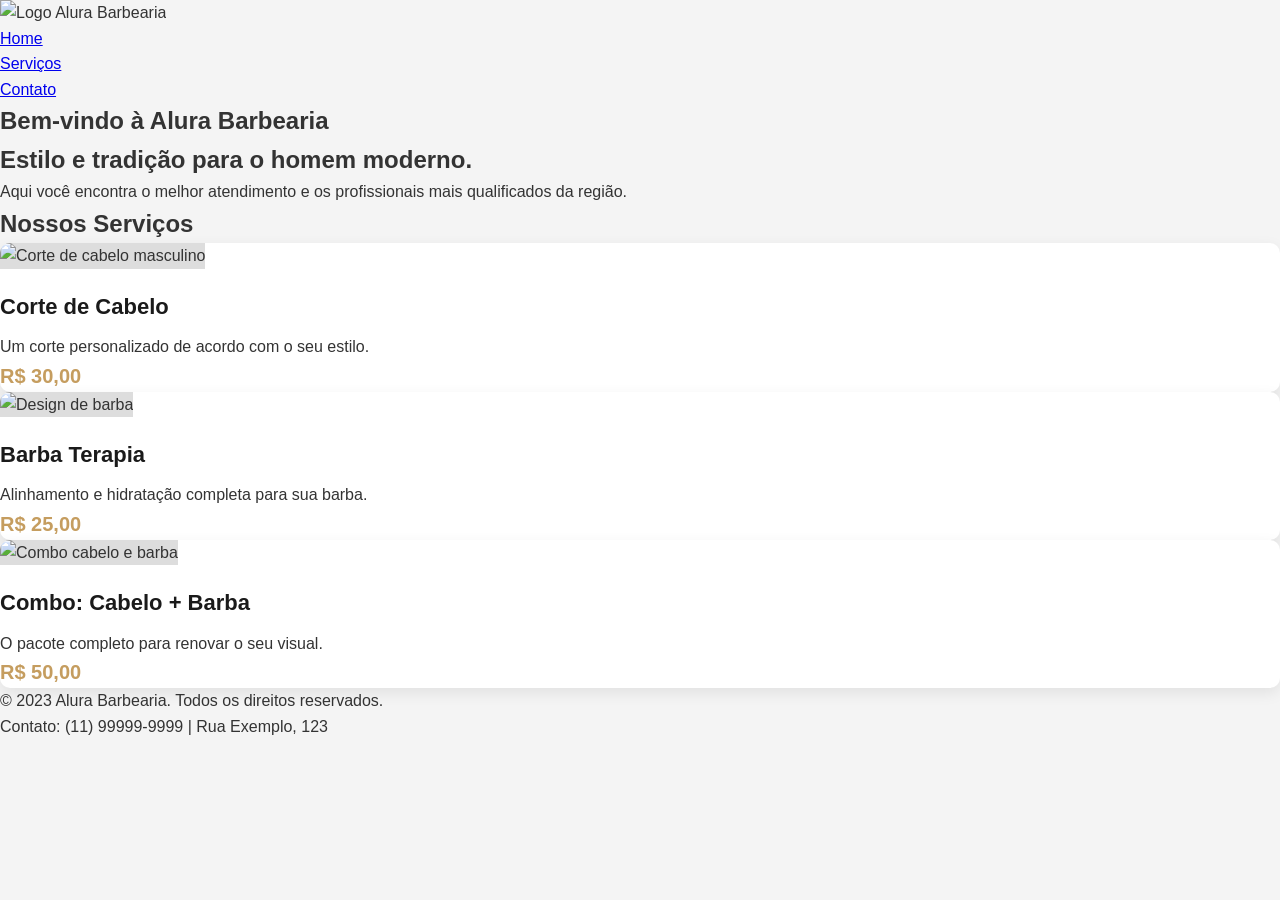
==== index.html @ dc300158 "barbeariahtml" ====
<!DOCTYPE html>
<html lang="pt-br">
<head>
    <meta charset="UTF-8">
    <meta name="viewport" content="width=device-width, initial-scale=1.0">
    <title>Alura Barbearia</title>
    <!-- Link para o arquivo de estilo CSS -->
    <link rel="stylesheet" href="style.css">
</head>
<body>

    <header>
        <!-- Substitua o src abaixo pelo link real da sua logo se tiver -->
        <img src="https://via.placeholder.com/150x150?text=ALURA+LOGO" alt="Logo Alura Barbearia">
        
        <nav>
            <ul>
                <li><a href="#home">Home</a></li>
                <li><a href="#produtos">Serviços</a></li>
                <li><a href="#contato">Contato</a></li>
            </ul>
        </nav>
    </header>

    <main>
        <section id="home">
            <h1>Bem-vindo à Alura Barbearia</h1>
            <h2>Estilo e tradição para o homem moderno.</h2>
            <p>Aqui você encontra o melhor atendimento e os profissionais mais qualificados da região.</p>
        </section>

        <section id="produtos">
            <h2>Nossos Serviços</h2>
            
            <div class="servicos-grid">
                <!-- Serviço 1 -->
                <div class="card-servico">
                    <!-- Coloque o link real da imagem no src abaixo -->
                    <img src="https://images.unsplash.com/photo-1503951914875-452162b0f3f1?ixlib=rb-1.2.1&auto=format&fit=crop&w=500&q=60" alt="Corte de cabelo masculino">
                    <div class="card-content">
                        <h3>Corte de Cabelo</h3>
                        <p>Um corte personalizado de acordo com o seu estilo.</p>
                        <span class="preco">R$ 30,00</span>
                    </div>
                </div>

                <!-- Serviço 2 -->
                <div class="card-servico">
                    <img src="https://images.unsplash.com/photo-1622286342621-4bd786c2447c?ixlib=rb-1.2.1&auto=format&fit=crop&w=500&q=60" alt="Design de barba">
                    <div class="card-content">
                        <h3>Barba Terapia</h3>
                        <p>Alinhamento e hidratação completa para sua barba.</p>
                        <span class="preco">R$ 25,00</span>
                    </div>
                </div>

                <!-- Serviço 3 -->
                <div class="card-servico">
                    <img src="https://images.unsplash.com/photo-1593702288056-7927d6f5b2b2?ixlib=rb-1.2.1&auto=format&fit=crop&w=500&q=60" alt="Combo cabelo e barba">
                    <div class="card-content">
                        <h3>Combo: Cabelo + Barba</h3>
                        <p>O pacote completo para renovar o seu visual.</p>
                        <span class="preco">R$ 50,00</span>
                    </div>
                </div>
            </div>
        </section>
    </main>

    <footer id="contato">
        <p>&copy; 2023 Alura Barbearia. Todos os direitos reservados.</p>
        <p>Contato: (11) 99999-9999 | Rua Exemplo, 123</p>
    </footer>

</body>
</html>
---- style.css ----
/* ===== RESET E CONFIGURAÇÕES GERAIS ===== */
* {
    margin: 0;
    padding: 0;
    box-sizing: border-box;
    font-family: 'Segoe UI', Tahoma, Geneva, Verdana, sans-serif;
}

body {
    background-color: #f4f4f4; /* Cinza claro de fundo */
    color: #333;
    line-height: 1.6;
}

/* ===== CABEÇALHO ===== */
.cabecalho {
    background-color: #1a1a1a; /* Preto/cinza escuro */
    color: #fff;
    display: flex;
    justify-content: space-between;
    align-items: center;
    padding: 20px 5%;
    box-shadow: 0 2px 10px rgba(0,0,0,0.3);
}

.logo img {
    height: 80px; /* Ajuste a altura conforme sua imagem */
    width: auto;
}

.menu ul {
    list-style: none;
    display: flex;
    gap: 30px;
}

.menu a {
    color: #fff;
    text-decoration: none;
    font-weight: 600;
    font-size: 16px;
    text-transform: uppercase;
    transition: color 0.3s ease;
}

.menu a:hover {
    color: #c59d5f; /* Dourado/Cobre, cor clássica de barbearia */
}

/* ===== BANNER DE BOAS-VINDAS ===== */
.banner {
    text-align: center;
    padding: 60px 20px;
    background-color: #fff;
    border-bottom: 3px solid #c59d5f;
}

.banner h1 {
    font-size: 36px;
    color: #1a1a1a;
    margin-bottom: 15px;
    text-transform: uppercase;
}

.banner p {
    font-size: 18px;
    color: #555;
    max-width: 600px;
    margin: 0 auto 10px auto;
}

/* ===== SEÇÃO DE SERVIÇOS ===== */
.servicos {
    padding: 60px 5%;
    text-align: center;
}

.servicos h2 {
    font-size: 30px;
    color: #1a1a1a;
    margin-bottom: 40px;
    text-transform: uppercase;
    position: relative;
    display: inline-block;
}

/* Linha decorativa embaixo do título */
.servicos h2::after {
    content: '';
    display: block;
    width: 60px;
    height: 3px;
    background-color: #c59d5f;
    margin: 10px auto 0 auto;
}

/* Grid de Serviços (Layout em colunas) */
.grid-servicos {
    display: grid;
    grid-template-columns: repeat(auto-fit, minmax(280px, 1fr));
    gap: 30px;
    max-width: 1100px;
    margin: 0 auto;
}

/* Cartão de Serviço */
.card-servico {
    background-color: #fff;
    border-radius: 10px;
    overflow: hidden;
    box-shadow: 0 5px 15px rgba(0,0,0,0.08);
    transition: transform 0.3s ease, box-shadow 0.3s ease;
}

.card-servico:hover {
    transform: translateY(-5px); /* Efeito de levantar */
    box-shadow: 0 10px 25px rgba(0,0,0,0.15);
}

.card-servico img {
    width: 100%;
    height: 200px;
    object-fit: cover; /* Garante que a imagem não distorça */
    background-color: #ddd; /* Cor de fundo caso a imagem não carregue */
}

.card-servico h3 {
    font-size: 22px;
    color: #1a1a1a;
    margin: 20px 0 10px 0;
}

.card-servico .preco {
    font-size: 20px;
    font-weight: bold;
    color: #c59d5f; /* Dourado */
    margin-bottom: 20px;
}

/* ===== RODAPÉ ===== */
.rodape {
    background-color: #1a1a1a;
    color: #aaa;
    text-align: center;
    padding: 20px;
    font-size: 14px;
    margin-top: 40px;
}

/* ===== RESPONSIVIDADE (CELULAR) ===== */
@media (max-width: 768px) {
    .cabecalho {
        flex-direction: column;
        gap: 15px;
        padding: 15px;
    }

    .menu ul {
        gap: 15px;
    }

    .banner h1 {
        font-size: 28px;
    }

    .grid-servicos {
        grid-template-columns: 1fr; /* Uma coluna no celular */
    }
}
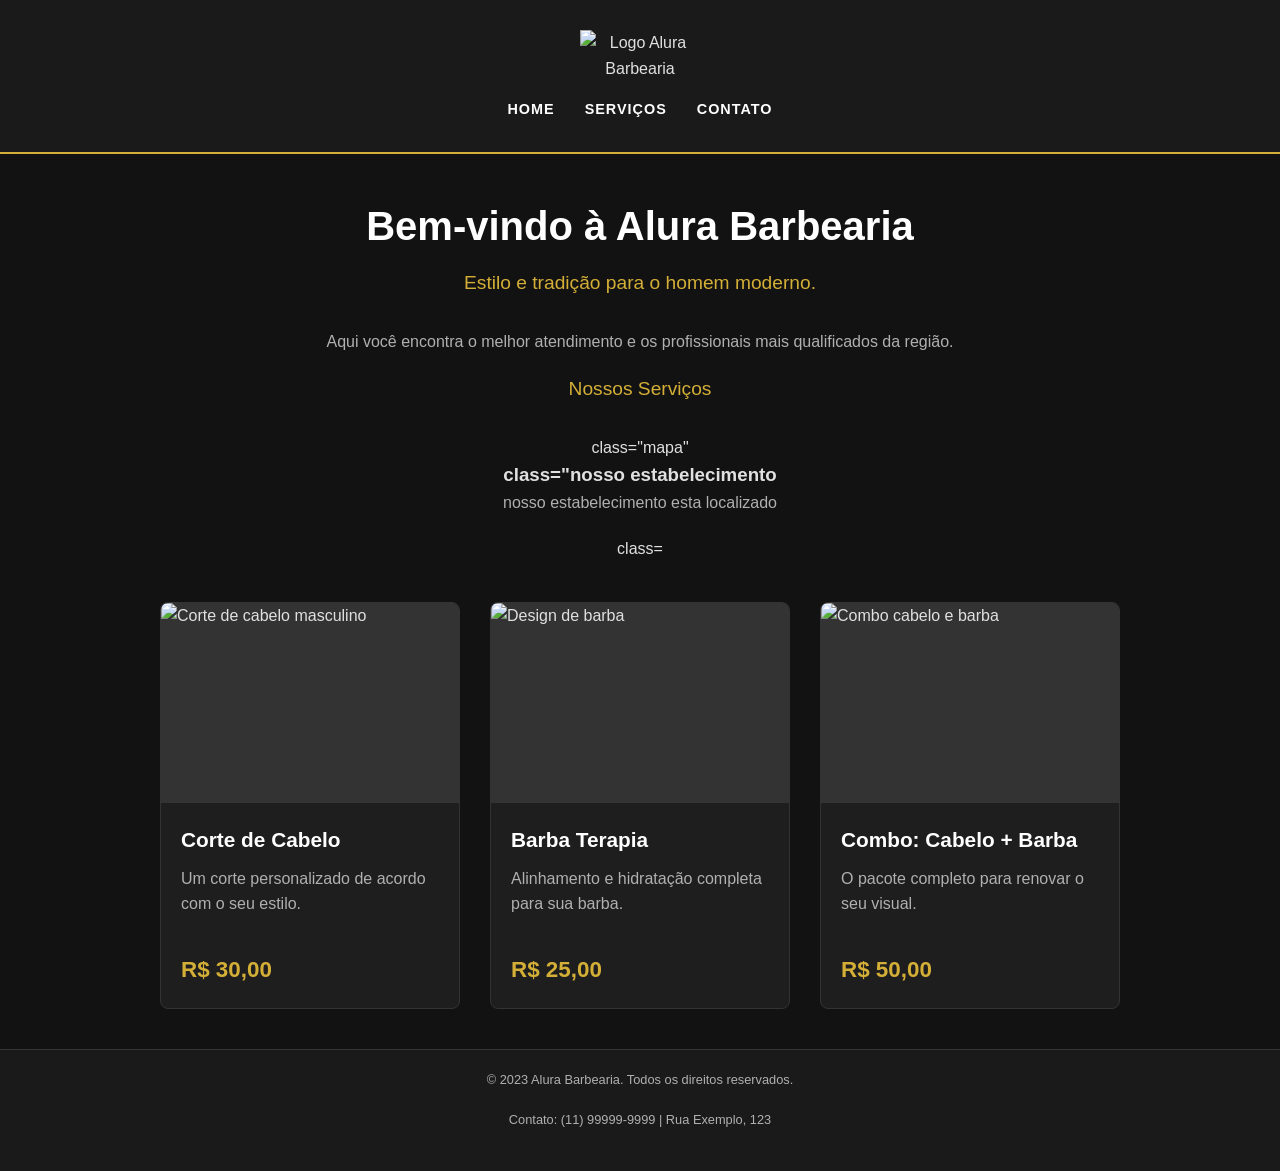
==== commit 8b753683: "barbeariaalurahtml" ====
--- a/index.html
+++ b/index.html
@@ -31,6 +31,12 @@
 
         <section id="produtos">
             <h2>Nossos Serviços</h2>
+            <selection> class="mapa" 
+                <h3>class="<titulo-PRINCIPAL>nosso estabelecimento </h3>
+                <p>nosso estabelecimento esta localizado </p>
+                <div>class=</div>
+                </titulo-PRINCIPAL> 
+            </selection>
             
             <div class="servicos-grid">
                 <!-- Serviço 1 -->
--- a/style.css
+++ b/style.css
@@ -1,4 +1,4 @@
-/* ===== RESET E CONFIGURAÇÕES GERAIS ===== */
+/* Reset básico */
 * {
     margin: 0;
     padding: 0;
@@ -7,163 +7,148 @@
 }
 
 body {
-    background-color: #f4f4f4; /* Cinza claro de fundo */
-    color: #333;
+    background-color: #121212; /* Fundo bem escuro */
+    color: #e0e0e0; /* Texto claro para contrastar */
     line-height: 1.6;
+    display: flex;
+    flex-direction: column;
+    min-height: 100vh;
 }
 
-/* ===== CABEÇALHO ===== */
-.cabecalho {
-    background-color: #1a1a1a; /* Preto/cinza escuro */
-    color: #fff;
-    display: flex;
-    justify-content: space-between;
-    align-items: center;
-    padding: 20px 5%;
-    box-shadow: 0 2px 10px rgba(0,0,0,0.3);
+/* Cabeçalho */
+header {
+    background-color: #1a1a1a;
+    padding: 30px 0;
+    text-align: center; /* Centraliza a logo e o menu */
+    border-bottom: 2px solid #d4af37; /* Linha dourada embaixo */
 }
 
-.logo img {
-    height: 80px; /* Ajuste a altura conforme sua imagem */
-    width: auto;
+header img {
+    max-width: 120px;
+    margin-bottom: 15px;
 }
 
-.menu ul {
+/* Navegação */
+nav ul {
     list-style: none;
     display: flex;
+    justify-content: center; /* Centraliza os links */
     gap: 30px;
 }
 
-.menu a {
+nav a {
     color: #fff;
     text-decoration: none;
-    font-weight: 600;
-    font-size: 16px;
+    font-weight: bold;
     text-transform: uppercase;
-    transition: color 0.3s ease;
+    font-size: 0.9rem;
+    letter-spacing: 1px;
+    transition: color 0.3s;
 }
 
-.menu a:hover {
-    color: #c59d5f; /* Dourado/Cobre, cor clássica de barbearia */
+nav a:hover {
+    color: #d4af37; /* Dourado ao passar o mouse */
 }
 
-/* ===== BANNER DE BOAS-VINDAS ===== */
-.banner {
-    text-align: center;
-    padding: 60px 20px;
-    background-color: #fff;
-    border-bottom: 3px solid #c59d5f;
+/* Conteúdo Principal */
+main {
+    max-width: 1100px;
+    margin: 0 auto; /* Centraliza o bloco principal na tela */
+    padding: 40px 20px;
+    text-align: center; /* Centraliza os textos */
+    flex-grow: 1;
 }
 
-.banner h1 {
-    font-size: 36px;
-    color: #1a1a1a;
-    margin-bottom: 15px;
-    text-transform: uppercase;
+h1 {
+    font-size: 2.5rem;
+    color: #ffffff;
+    margin-bottom: 10px;
 }
 
-.banner p {
-    font-size: 18px;
-    color: #555;
-    max-width: 600px;
-    margin: 0 auto 10px auto;
+h2 {
+    font-size: 1.2rem;
+    color: #d4af37; /* Subtítulo em dourado */
+    font-weight: normal;
+    margin-bottom: 30px;
 }
 
-/* ===== SEÇÃO DE SERVIÇOS ===== */
-.servicos {
-    padding: 60px 5%;
-    text-align: center;
+p {
+    margin-bottom: 20px;
+    color: #b0b0b0;
 }
 
-.servicos h2 {
-    font-size: 30px;
-    color: #1a1a1a;
-    margin-bottom: 40px;
-    text-transform: uppercase;
-    position: relative;
-    display: inline-block;
+/* Grid de Produtos (Serviços) */
+.servicos-grid {
+    display: flex;
+    flex-wrap: wrap;
+    justify-content: center; /* Centraliza os cards */
+    gap: 30px;
+    margin-top: 40px;
 }
 
-/* Linha decorativa embaixo do título */
-.servicos h2::after {
-    content: '';
-    display: block;
-    width: 60px;
-    height: 3px;
-    background-color: #c59d5f;
-    margin: 10px auto 0 auto;
-}
-
-/* Grid de Serviços (Layout em colunas) */
-.grid-servicos {
-    display: grid;
-    grid-template-columns: repeat(auto-fit, minmax(280px, 1fr));
-    gap: 30px;
-    max-width: 1100px;
-    margin: 0 auto;
-}
-
-/* Cartão de Serviço */
 .card-servico {
-    background-color: #fff;
-    border-radius: 10px;
+    background: #1e1e1e; /* Fundo do card levemente mais claro que o body */
+    border: 1px solid #333;
+    border-radius: 8px;
     overflow: hidden;
-    box-shadow: 0 5px 15px rgba(0,0,0,0.08);
-    transition: transform 0.3s ease, box-shadow 0.3s ease;
+    width: 300px; /* Largura fixa para os cards */
+    transition: transform 0.3s ease, border-color 0.3s;
+    display: flex;
+    flex-direction: column;
+    text-align: left; /* Texto dentro do card alinhado à esquerda */
 }
 
 .card-servico:hover {
-    transform: translateY(-5px); /* Efeito de levantar */
-    box-shadow: 0 10px 25px rgba(0,0,0,0.15);
+    transform: translateY(-5px);
+    border-color: #d4af37; /* Borda dourada ao passar o mouse */
 }
 
 .card-servico img {
     width: 100%;
     height: 200px;
-    object-fit: cover; /* Garante que a imagem não distorça */
-    background-color: #ddd; /* Cor de fundo caso a imagem não carregue */
+    object-fit: cover;
+    background-color: #333;
 }
 
-.card-servico h3 {
-    font-size: 22px;
-    color: #1a1a1a;
-    margin: 20px 0 10px 0;
+.card-content {
+    padding: 20px;
+    display: flex;
+    flex-direction: column;
+    justify-content: space-between;
+    flex-grow: 1;
 }
 
-.card-servico .preco {
-    font-size: 20px;
-    font-weight: bold;
-    color: #c59d5f; /* Dourado */
-    margin-bottom: 20px;
+.card-content h3 {
+    font-size: 1.3rem;
+    margin-bottom: 10px;
+    color: #ffffff;
 }
 
-/* ===== RODAPÉ ===== */
-.rodape {
+.preco {
+    font-size: 1.4rem;
+    color: #d4af37;
+    font-weight: bold;
+    margin-top: 15px;
+    display: block;
+}
+
+/* Rodapé */
+footer {
     background-color: #1a1a1a;
-    color: #aaa;
+    color: #777;
     text-align: center;
     padding: 20px;
-    font-size: 14px;
-    margin-top: 40px;
+    border-top: 1px solid #333;
+    font-size: 0.8rem;
 }
-
-/* ===== RESPONSIVIDADE (CELULAR) ===== */
-@media (max-width: 768px) {
-    .cabecalho {
-        flex-direction: column;
-        gap: 15px;
-        padding: 15px;
-    }
-
-    .menu ul {
-        gap: 15px;
-    }
-
-    .banner h1 {
-        font-size: 28px;
-    }
-
-    .grid-servicos {
-        grid-template-columns: 1fr; /* Uma coluna no celular */
-    }
-}+.mapa{
+    padding:  3em 0;
+}
+.mapa p{
+  margin 0 0 2em;
+  text-align: center;
+}
+.video{ 
+    width: 500px;
+    margin: 1em auto;
+}
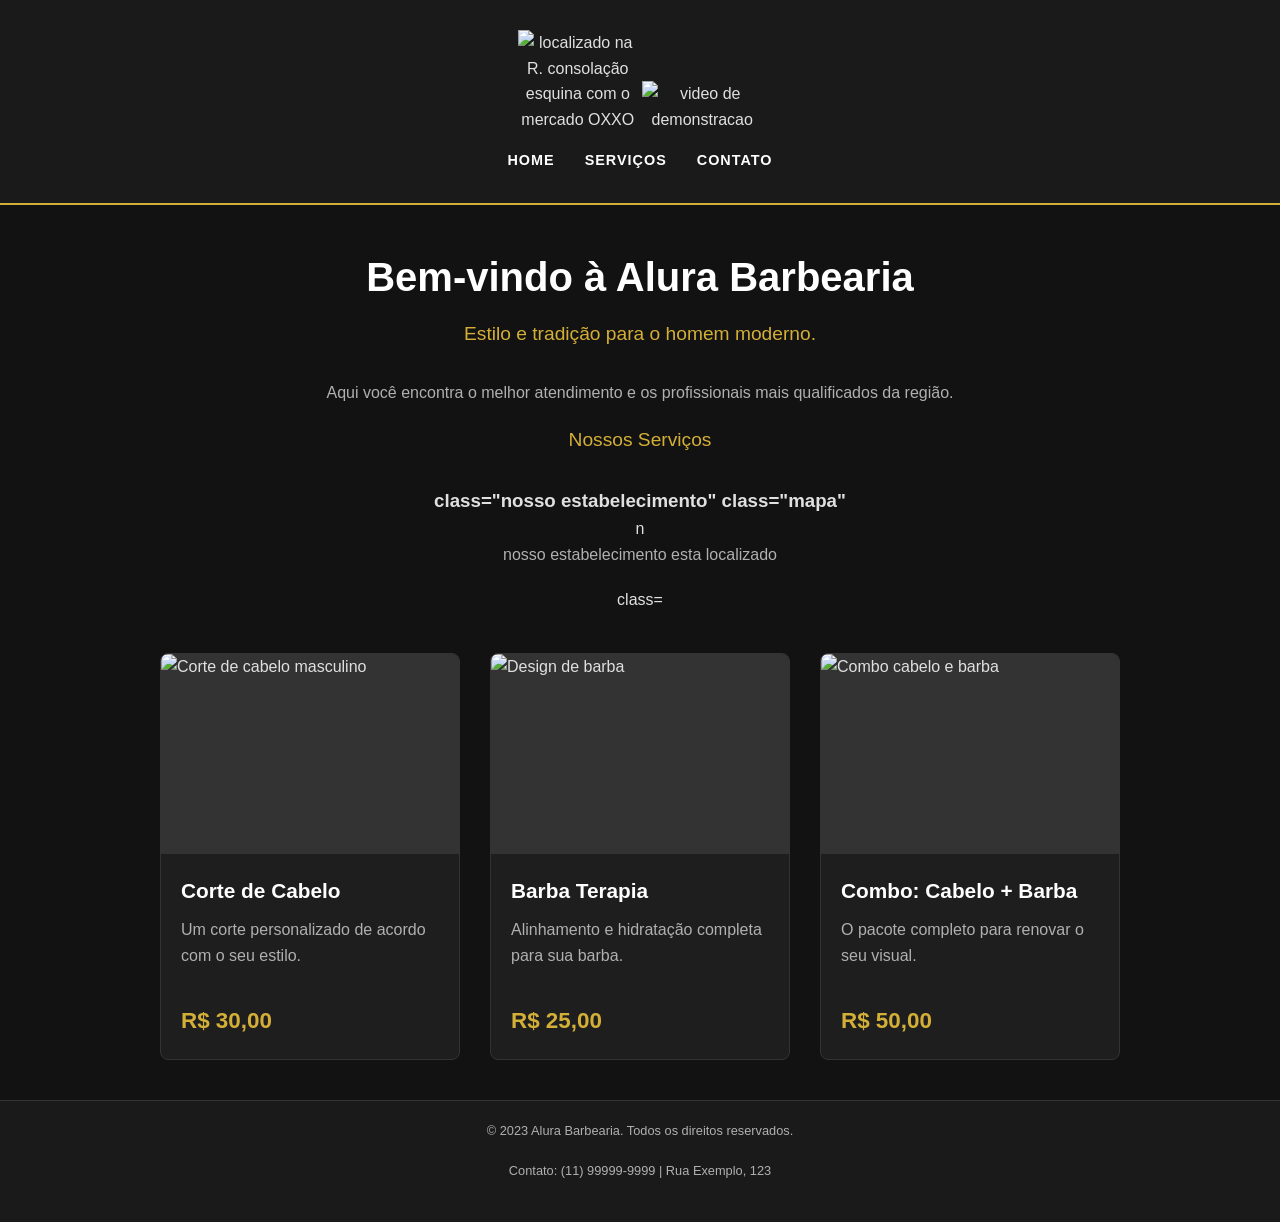
==== commit ed828f17: "barbeariahtml" ====
--- a/index.html
+++ b/index.html
@@ -11,7 +11,9 @@
 
     <header>
         <!-- Substitua o src abaixo pelo link real da sua logo se tiver -->
-        <img src="https://via.placeholder.com/150x150?text=ALURA+LOGO" alt="Logo Alura Barbearia">
+        
+         <img src="https://maps.app.goo.gl/GQd3L6GezQABmWk39" alt="localizado na R. consolação esquina com o mercado OXXO">
+        <img src="https://via.placeholder.com/150x150?text=ALURA+LOGO" alt="video de demonstracao">
         
         <nav>
             <ul>
@@ -31,9 +33,10 @@
 
         <section id="produtos">
             <h2>Nossos Serviços</h2>
-            <selection> class="mapa" 
-                <h3>class="<titulo-PRINCIPAL>nosso estabelecimento </h3>
-                <p>nosso estabelecimento esta localizado </p>
+            <selection> 
+               
+                <h3>class="nosso estabelecimento"   class="mapa" </h3>
+                <titulo-PRINCIPAL>n<p>nosso estabelecimento esta localizado </p>
                 <div>class=</div>
                 </titulo-PRINCIPAL> 
             </selection>
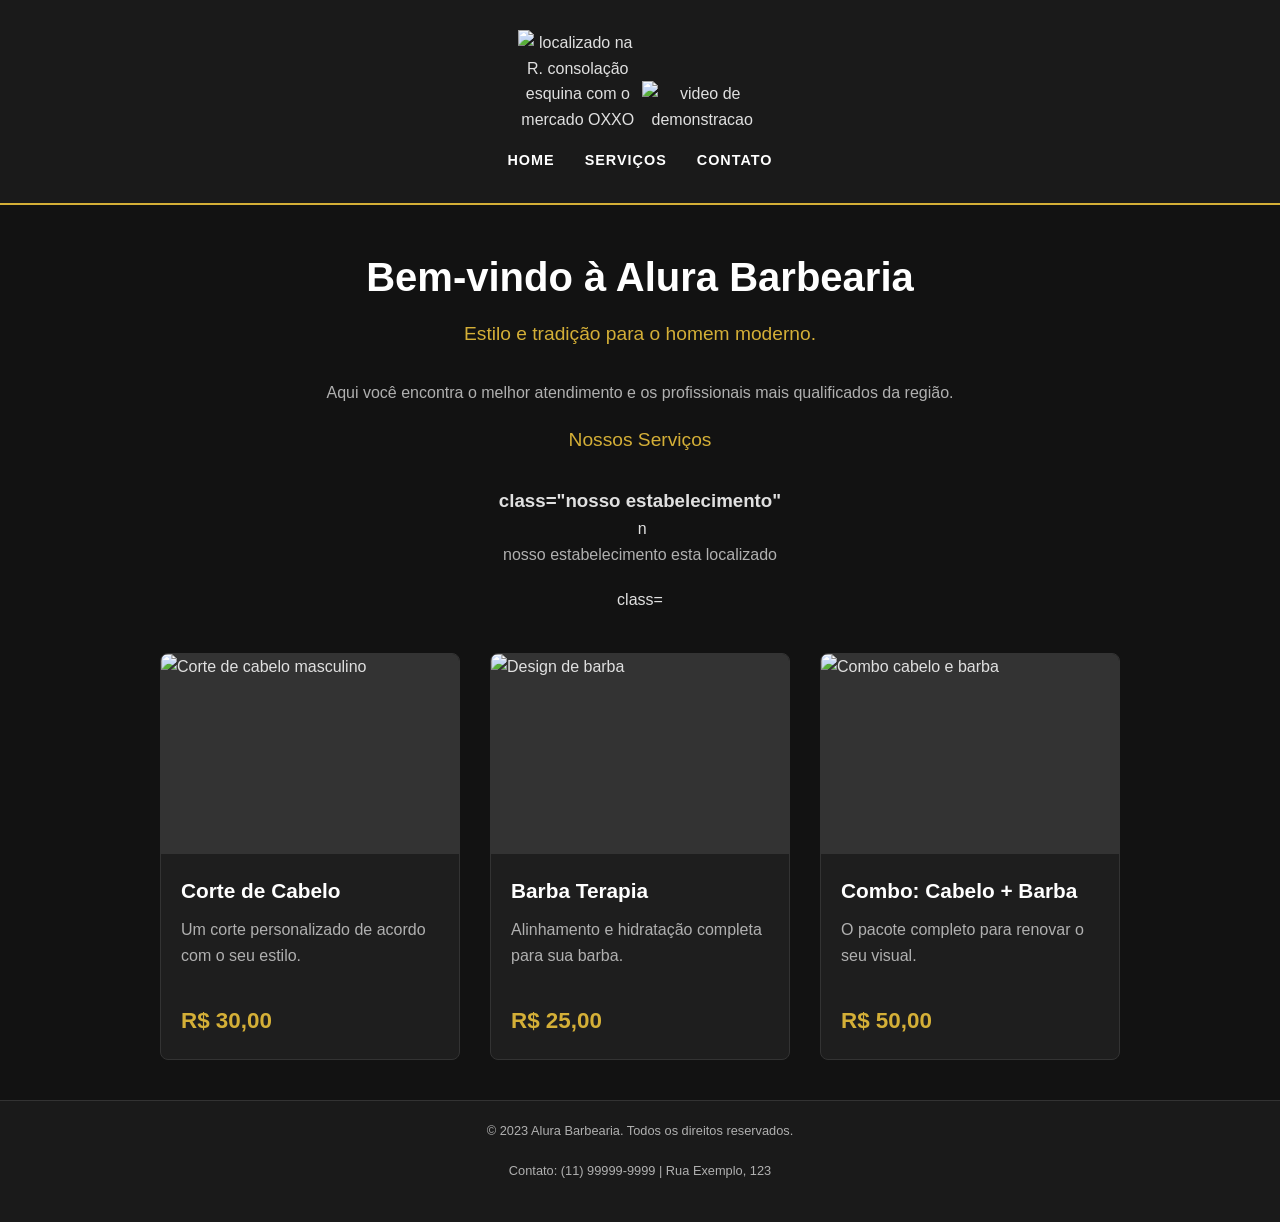
==== commit 4fbbf474: "barbeariahtml" ====
--- a/index.html
+++ b/index.html
@@ -35,7 +35,7 @@
             <h2>Nossos Serviços</h2>
             <selection> 
                
-                <h3>class="nosso estabelecimento"   class="mapa" </h3>
+                <h3>class="nosso estabelecimento"  </h3> <img src="mapa" alt="" srcset="">
                 <titulo-PRINCIPAL>n<p>nosso estabelecimento esta localizado </p>
                 <div>class=</div>
                 </titulo-PRINCIPAL> 
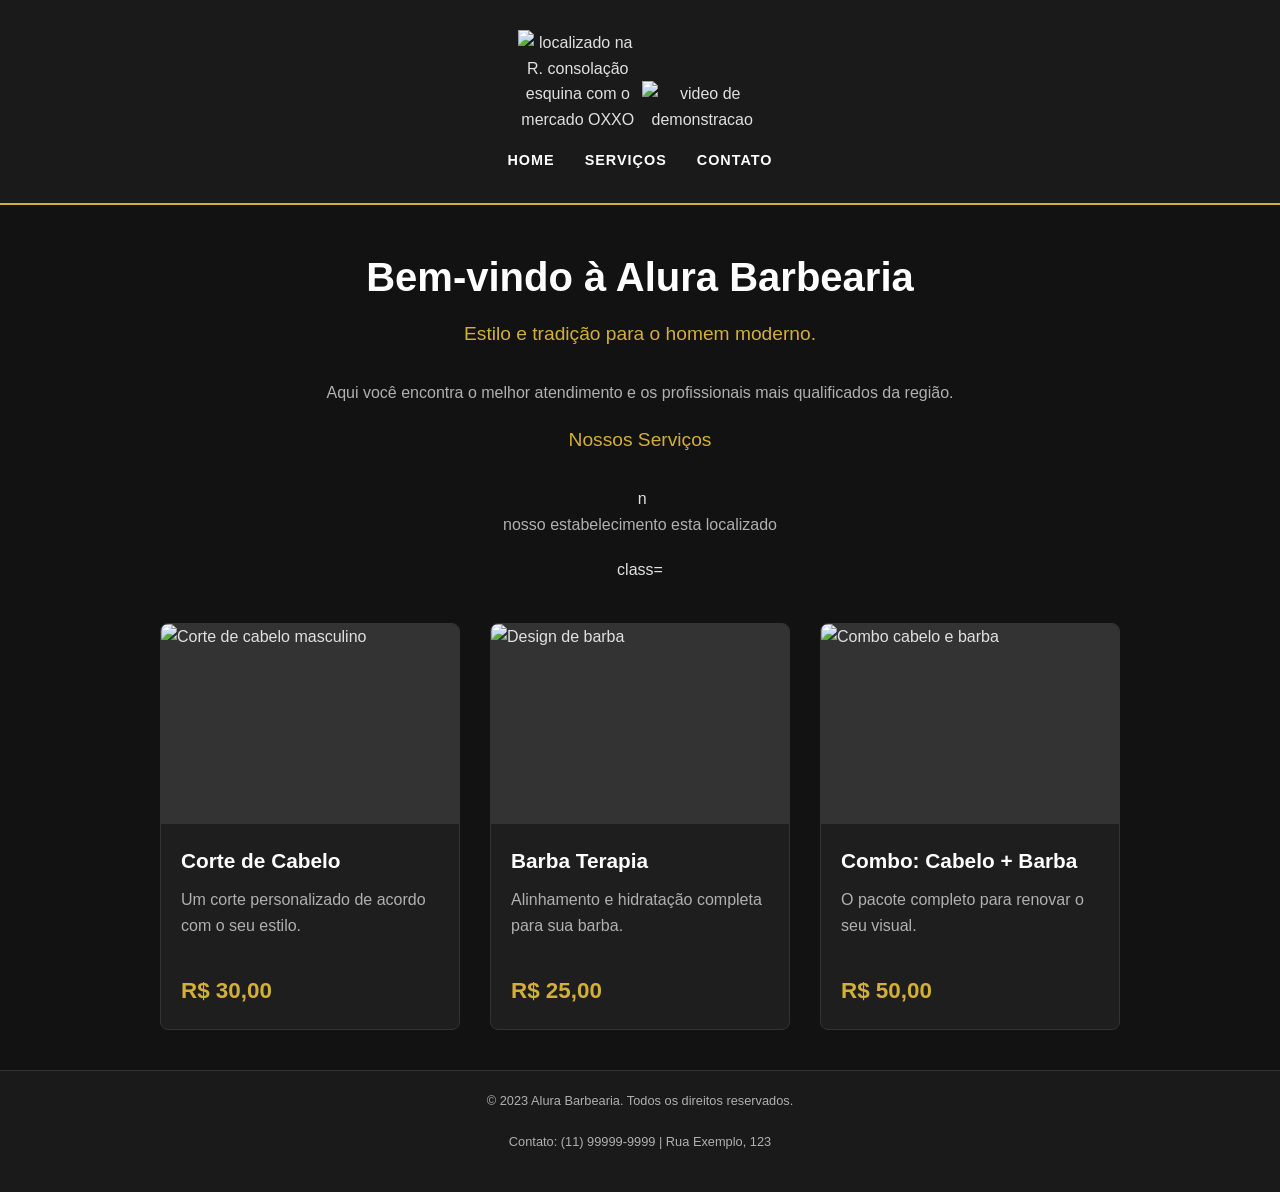
==== commit 3f539607: "ecomercehtml" ====
--- a/index.html
+++ b/index.html
@@ -35,7 +35,7 @@
             <h2>Nossos Serviços</h2>
             <selection> 
                
-                <h3>class="nosso estabelecimento"  </h3> <img src="mapa" alt="" srcset="">
+                <h3> </h3> <img src="mapa" alt="" srcset="">
                 <titulo-PRINCIPAL>n<p>nosso estabelecimento esta localizado </p>
                 <div>class=</div>
                 </titulo-PRINCIPAL> 
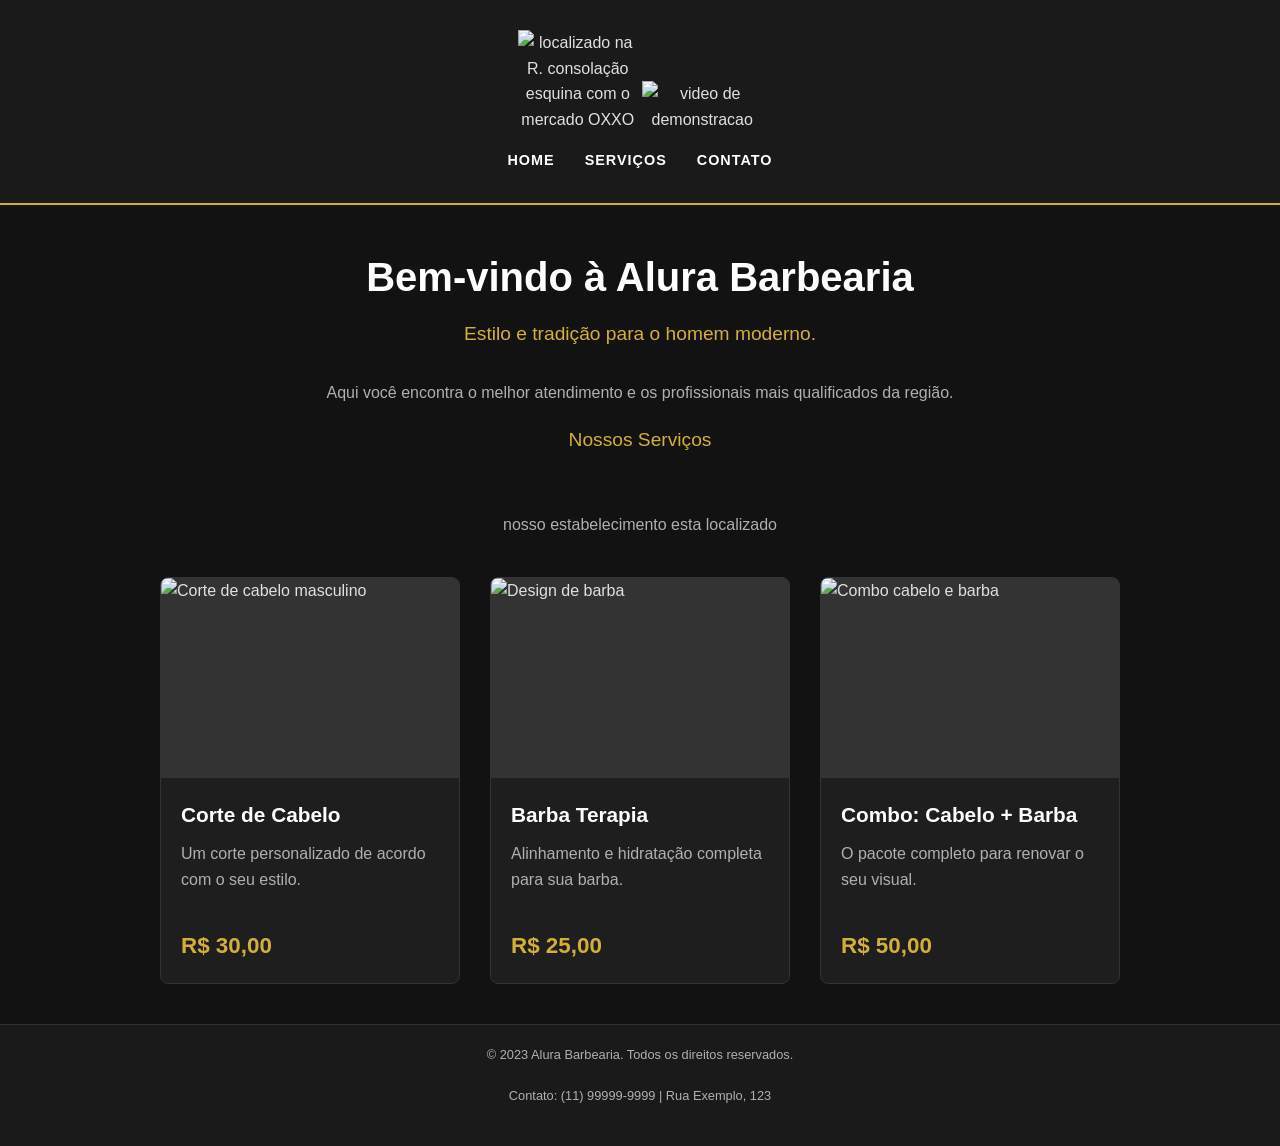
==== commit 4a9d9386: "ecomercehtml" ====
--- a/index.html
+++ b/index.html
@@ -36,8 +36,8 @@
             <selection> 
                
                 <h3> </h3> <img src="mapa" alt="" srcset="">
-                <titulo-PRINCIPAL>n<p>nosso estabelecimento esta localizado </p>
-                <div>class=</div>
+                <titulo-PRINCIPAL><p>nosso estabelecimento esta localizado </p>
+                <div></div>
                 </titulo-PRINCIPAL> 
             </selection>
             
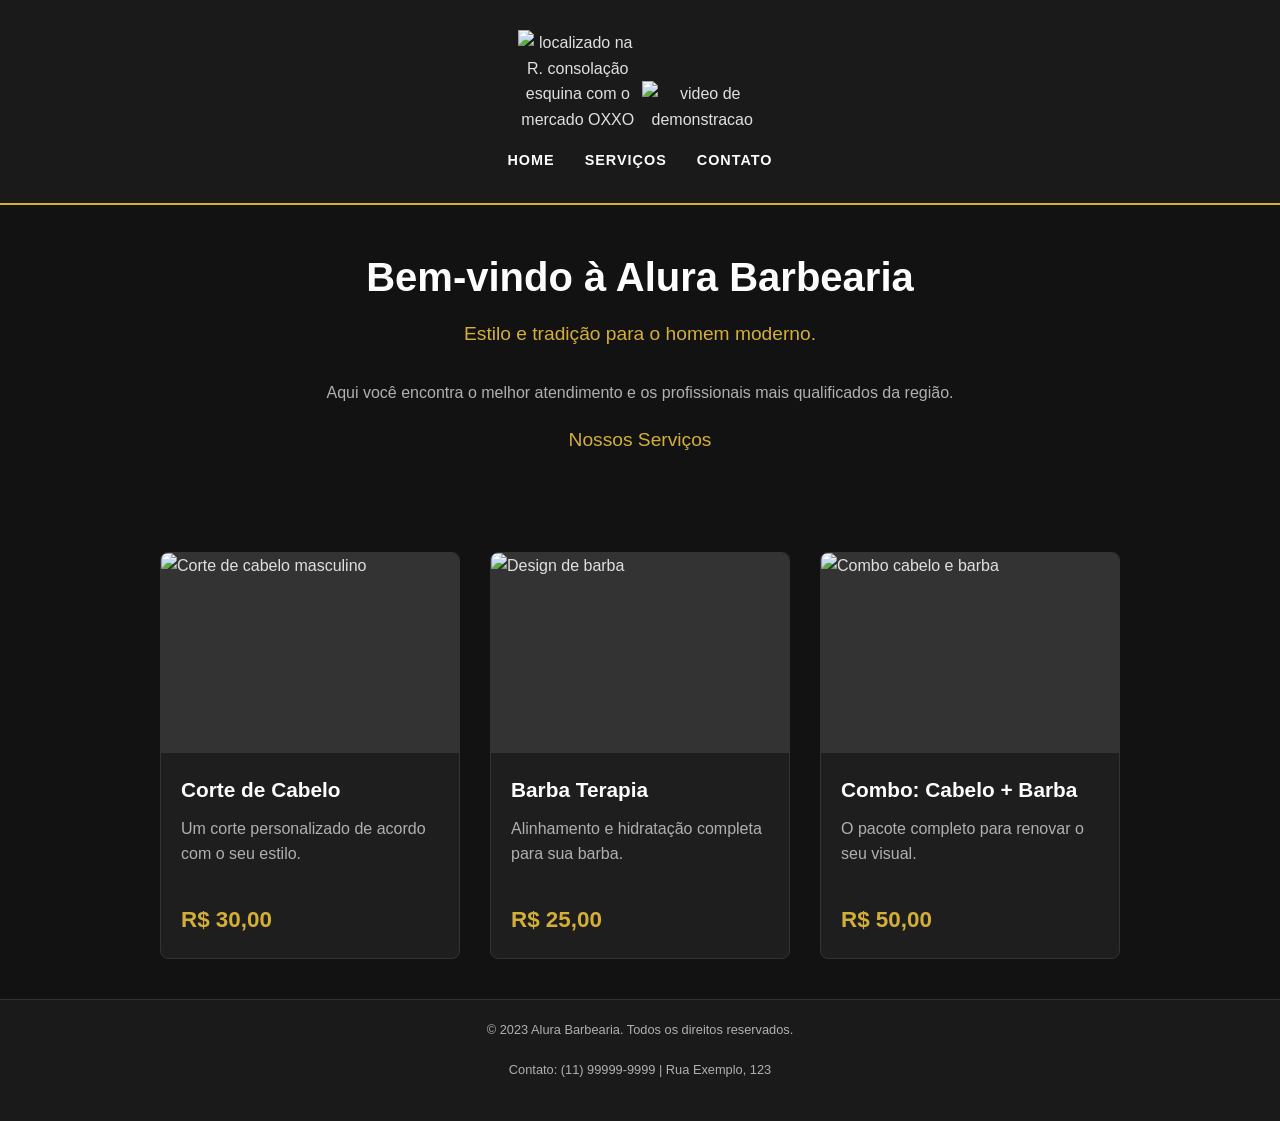
==== commit 3cd936d3: "ecomercehtml" ====
--- a/index.html
+++ b/index.html
@@ -36,7 +36,7 @@
             <selection> 
                
                 <h3> </h3> <img src="mapa" alt="" srcset="">
-                <titulo-PRINCIPAL><p>nosso estabelecimento esta localizado </p>
+                <titulo-PRINCIPAL><p>  </p>
                 <div></div>
                 </titulo-PRINCIPAL> 
             </selection>
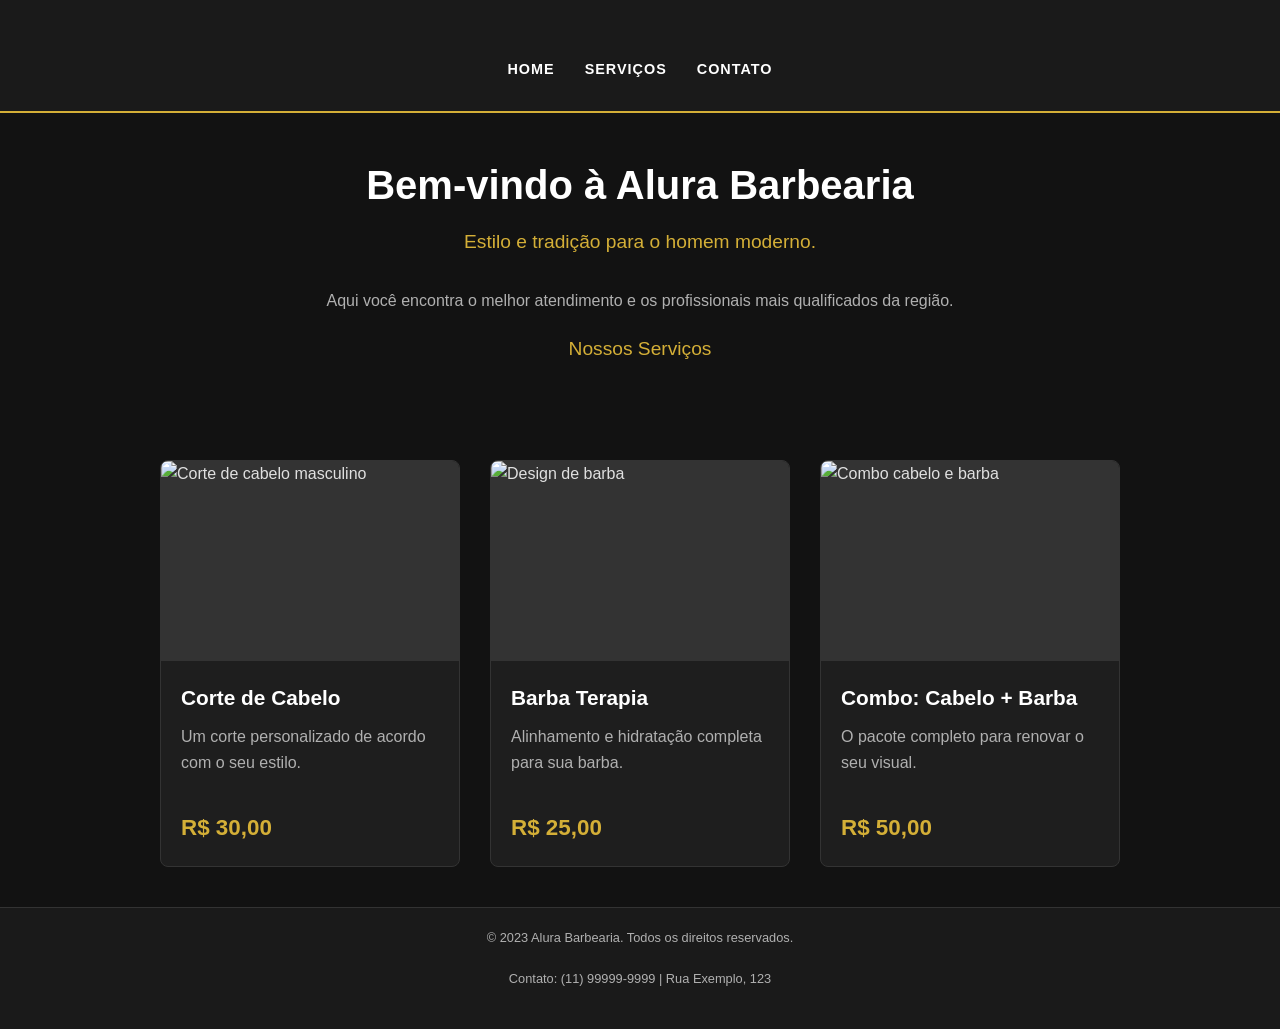
==== commit 206226d8: "ecomervehtml" ====
--- a/index.html
+++ b/index.html
@@ -12,8 +12,8 @@
     <header>
         <!-- Substitua o src abaixo pelo link real da sua logo se tiver -->
         
-         <img src="https://maps.app.goo.gl/GQd3L6GezQABmWk39" alt="localizado na R. consolação esquina com o mercado OXXO">
-        <img src="https://via.placeholder.com/150x150?text=ALURA+LOGO" alt="video de demonstracao">
+         <img src="" alt="">
+        <img src="" alt="">
         
         <nav>
             <ul>
--- a/style.css
+++ b/style.css
@@ -144,11 +144,26 @@
 .mapa{
     padding:  3em 0;
 }
-.mapa p{
-  margin 0 0 2em;
-  text-align: center;
-}
+
+.container__titulo { 
+font-size: 28px;
+font-weight: 700;
+ }
+
 .video{ 
     width: 500px;
     margin: 1em auto;
 }
+
+.container__titulo { 
+font-size: 28px;
+font-weight: 700;
+ }
+ .container__botao {
+background-color: var(--botao-azul); 
+border-radius: 5px; 
+padding: 1em; 
+color: var(--branco-principal); 
+display: block; 
+text-decoration: none;
+ }
